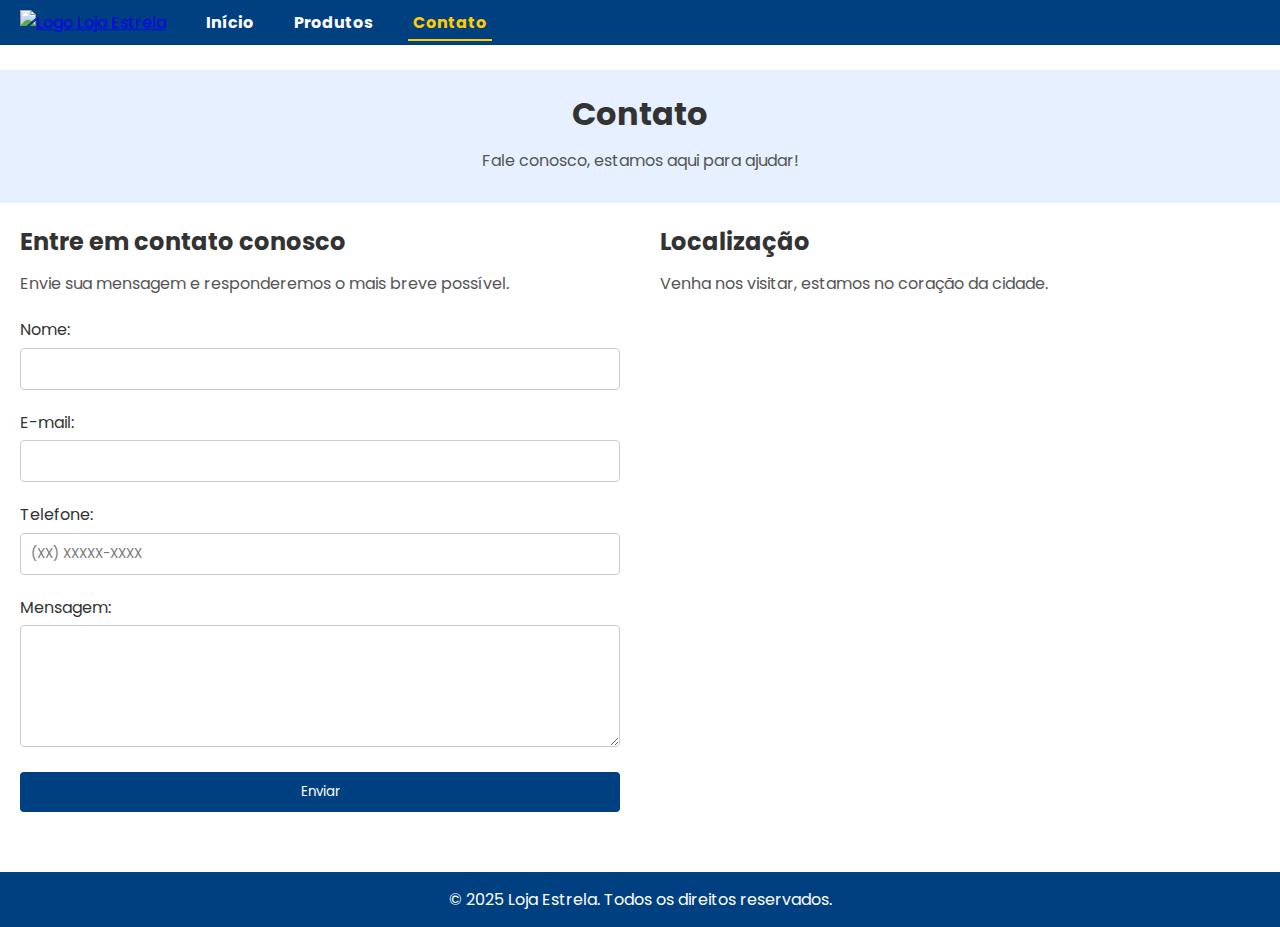
==== contato.html @ eb865dee "Add files via upload" ====
<!DOCTYPE html>
<html lang="pt-BR">
<head>
  <meta charset="UTF-8">
  <meta name="viewport" content="width=device-width, initial-scale=1.0">
  <title>Loja Estrela - Contato</title>
  <link href="https://fonts.googleapis.com/css2?family=Poppins:wght@300;400;600&display=swap" rel="stylesheet">
  <link rel="stylesheet" href="style.css">
</head>
<body>
  <header>
    <nav class="menu">
      <div class="logo-container">
        <a href="index.html">
          <img src="imagens/logo.png" alt="Logo Loja Estrela" class="logo">
        </a>
      </div>
      <ul>
        <li><a href="index.html">Início</a></li>
        <li><a href="produtos.html">Produtos</a></li>
        <li><a href="contato.html" class="active">Contato</a></li>
      </ul>
    </nav>
    <h1>Contato</h1>
    <p class="tagline">Fale conosco, estamos aqui para ajudar!</p>
  </header>

  <main class="contato">
    <section class="form-contato">
      <h2>Entre em contato conosco</h2>
      <p class="tagline">Envie sua mensagem e responderemos o mais breve possível.</p>
      <form action="#" method="post">
        <label for="nome">Nome:</label>
        <input type="text" id="nome" name="nome" required>

        <label for="email">E-mail:</label>
        <input type="email" id="email" name="email" required>

        <label for="telefone">Telefone:</label>
        <input type="text" id="telefone" name="telefone" placeholder="(XX) XXXXX-XXXX" required>

        <label for="mensagem">Mensagem:</label>
        <textarea id="mensagem" name="mensagem" rows="5" required></textarea>

        <button type="submit">Enviar</button>
      </form>
    </section>

    <section class="localizacao">
      <h2>Localização</h2>
      <p class="tagline">Venha nos visitar, estamos no coração da cidade.</p>
      <div class="map-container">
        <iframe src="https://www.google.com/maps/embed?pb=!1m18!1m12!1m3!1d3162.9763480841273!2d-122.08424968469276!3d37.42199997982548!2m3!1f0!2f0!3f0!3m2!1i1024!2i768!4f13.1!3m3!1m2!1s0x808fb24cfb7f9a69%3A0x4f8e5588e61a6d2d!2sGoogleplex!5e0!3m2!1sen!2sus!4v1598533208842!5m2!1sen!2sus" allowfullscreen="" loading="lazy"></iframe>
      </div>
    </section>
  </main>

  <footer>
    <p>&copy; 2025 Loja Estrela. Todos os direitos reservados.</p>
  </footer>
</body>
</html>
---- style.css ----
/* Reset e estilos base */
* {
    margin: 0;
    padding: 0;
    box-sizing: border-box;
    font-family: 'Poppins', sans-serif;
  }
  
  html, body {
    height: 100%;
    color: #333;
  }
  
  /* Layout geral com footer na parte inferior */
  body {
    display: flex;
    flex-direction: column;
  }
  
  /* Navbar fixa ao topo */
  .menu {
    position: fixed;
    top: 0;
    left: 0;
    right: 0;
    background: #004080;
    padding: 10px 20px;
    z-index: 1000;
    display: flex;
    align-items: center;
  }
  .logo-container {
    margin-right: 20px;
  }
  .logo {
    height: 40px;
  }
  
  .menu ul {
    list-style: none;
    display: flex;
    margin: 0;
    padding: 0;
  }
  .menu ul li {
    margin: 0 15px;
  }
  .menu ul li a {
    color: #fff;
    text-decoration: none;
    font-weight: bold;
    padding: 5px;
    transition: color 0.3s, border-bottom 0.3s;
  }
  .menu ul li a:hover,
  .menu ul li a.active {
    color: #ffcc00;
    border-bottom: 2px solid #ffcc00;
  }
  
  /* Para evitar que o conteúdo fique oculto atrás da navbar fixa */
  header {
    margin-top: 70px; /* Espaço equivalente à altura da navbar */
    text-align: center;
    background: #e6f0ff;
    padding: 20px;
  }
  
  .hero {
    margin-top: 20px;
  }
  .hero h1 {
    font-size: 2.5rem;
    margin-bottom: 10px;
  }
  .hero .tagline {
    font-size: 1.1rem;
    color: #555;
    margin-bottom: 10px;
  }
  .hero p {
    font-size: 1.2rem;
    margin-bottom: 20px;
  }
  .fachada {
    max-width: 100%;
    height: auto;
    margin-bottom: 20px;
  }
  .btn {
    display: inline-block;
    background: #004080;
    color: #fff;
    padding: 10px 20px;
    text-decoration: none;
    border-radius: 5px;
    transition: background 0.3s;
  }
  .btn:hover {
    background: #ffcc00;
    color: #004080;
  }
  
  /* Conteúdo principal e espaçamentos */
  main {
    flex: 1;
    padding: 20px;
    line-height: 1.6;
  }
  section {
    margin-bottom: 40px;
  }
  .tagline {
    font-size: 1rem;
    color: #555;
    margin: 10px 0;
  }
  
  /* Seção de produtos */
  .produtos-container {
    display: flex;
    flex-wrap: wrap;
    justify-content: center;
    gap: 20px;
    align-items: flex-start;
  }
  .produto {
    border: 1px solid #ddd;
    padding: 15px;
    width: 200px;
    text-align: center;
    background: #fff;
    transition: transform 0.3s;
  }
  .produto:hover {
    transform: scale(1.05);
  }
  .produto img {
    width: 100%;
    height: auto;
    margin-bottom: 10px;
  }
  .produto-btn {
    background: #004080;
    color: #fff;
    border: none;
    padding: 8px 16px;
    border-radius: 4px;
    cursor: pointer;
    transition: background 0.3s;
  }
  .produto-btn:hover {
    background: #ffcc00;
    color: #004080;
  }
  
  /* Seção de contato */
  .contato {
    display: flex;
    flex-wrap: wrap;
    gap: 40px;
    justify-content: center;
  }
  .form-contato, .localizacao {
    flex: 1;
    min-width: 300px;
  }
  .form-contato form {
    display: flex;
    flex-direction: column;
  }
  .form-contato label {
    margin-top: 10px;
    margin-bottom: 5px;
  }
  .form-contato input,
  .form-contato textarea {
    padding: 10px;
    border: 1px solid #ccc;
    border-radius: 4px;
    margin-bottom: 10px;
  }
  .form-contato button {
    margin-top: 15px;
    padding: 10px;
    background: #004080;
    color: #fff;
    border: none;
    border-radius: 4px;
    cursor: pointer;
    transition: background 0.3s;
  }
  .form-contato button:hover {
    background: #ffcc00;
    color: #004080;
  }
  
  /* Embed do Google Maps */
  .map-container {
    width: 100%;
    height: 400px;
  }
  .map-container iframe {
    width: 100%;
    height: 100%;
    border: 0;
  }
  
  /* Footer */
  footer {
    text-align: center;
    padding: 15px;
    background: #004080;
    color: #fff;
  }
  
  /* Responsividade */
  @media (max-width: 768px) {
    .menu ul {
      flex-direction: column;
    }
  }
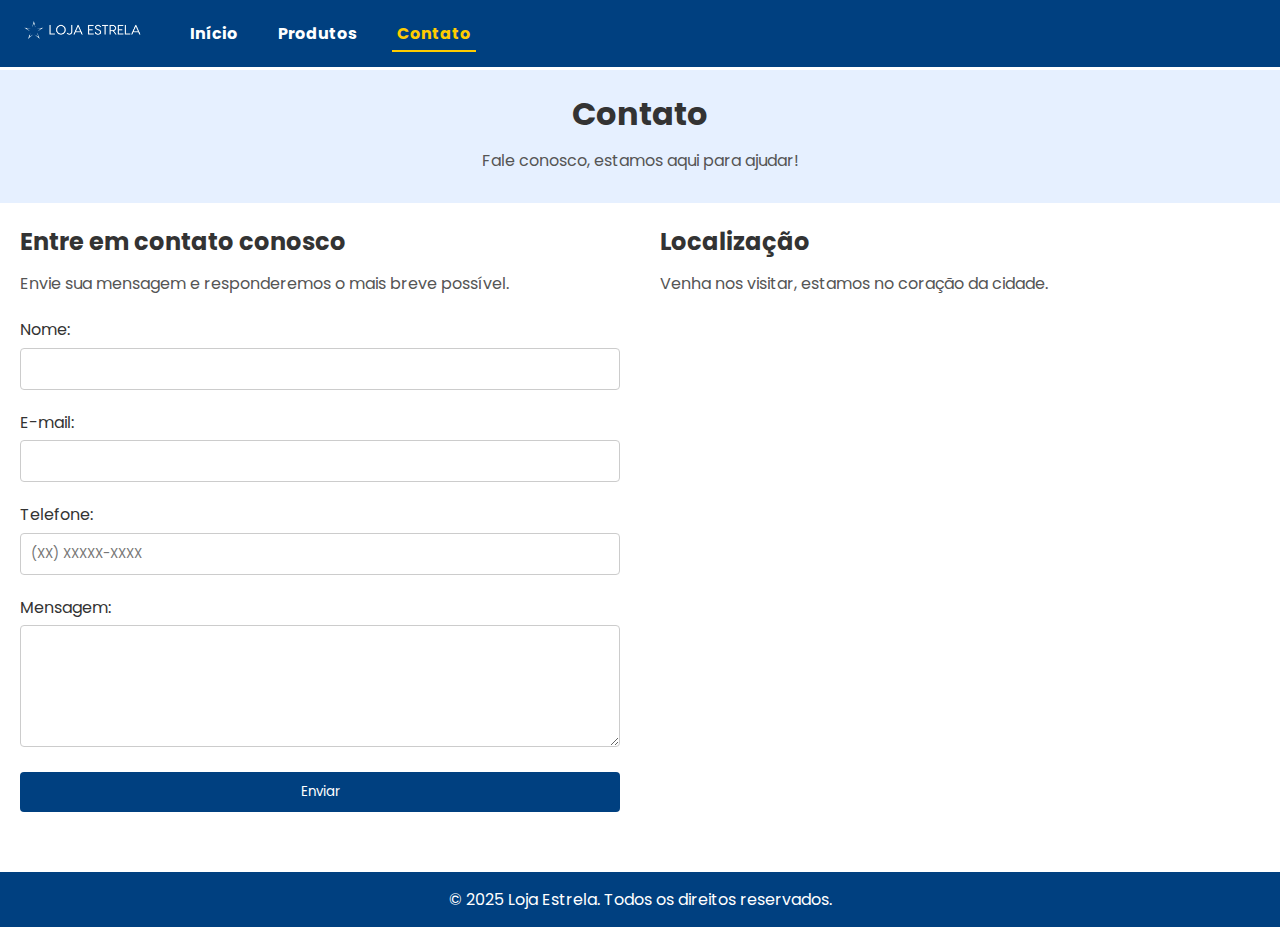
==== commit 2677ec86: "Update contato.html" ====
--- a/contato.html
+++ b/contato.html
@@ -12,7 +12,7 @@
     <nav class="menu">
       <div class="logo-container">
         <a href="index.html">
-          <img src="imagens/logo.png" alt="Logo Loja Estrela" class="logo">
+          <img src="logo.png" alt="Logo Loja Estrela" class="logo">
         </a>
       </div>
       <ul>
@@ -59,4 +59,4 @@
     <p>&copy; 2025 Loja Estrela. Todos os direitos reservados.</p>
   </footer>
 </body>
-</html>+</html>
